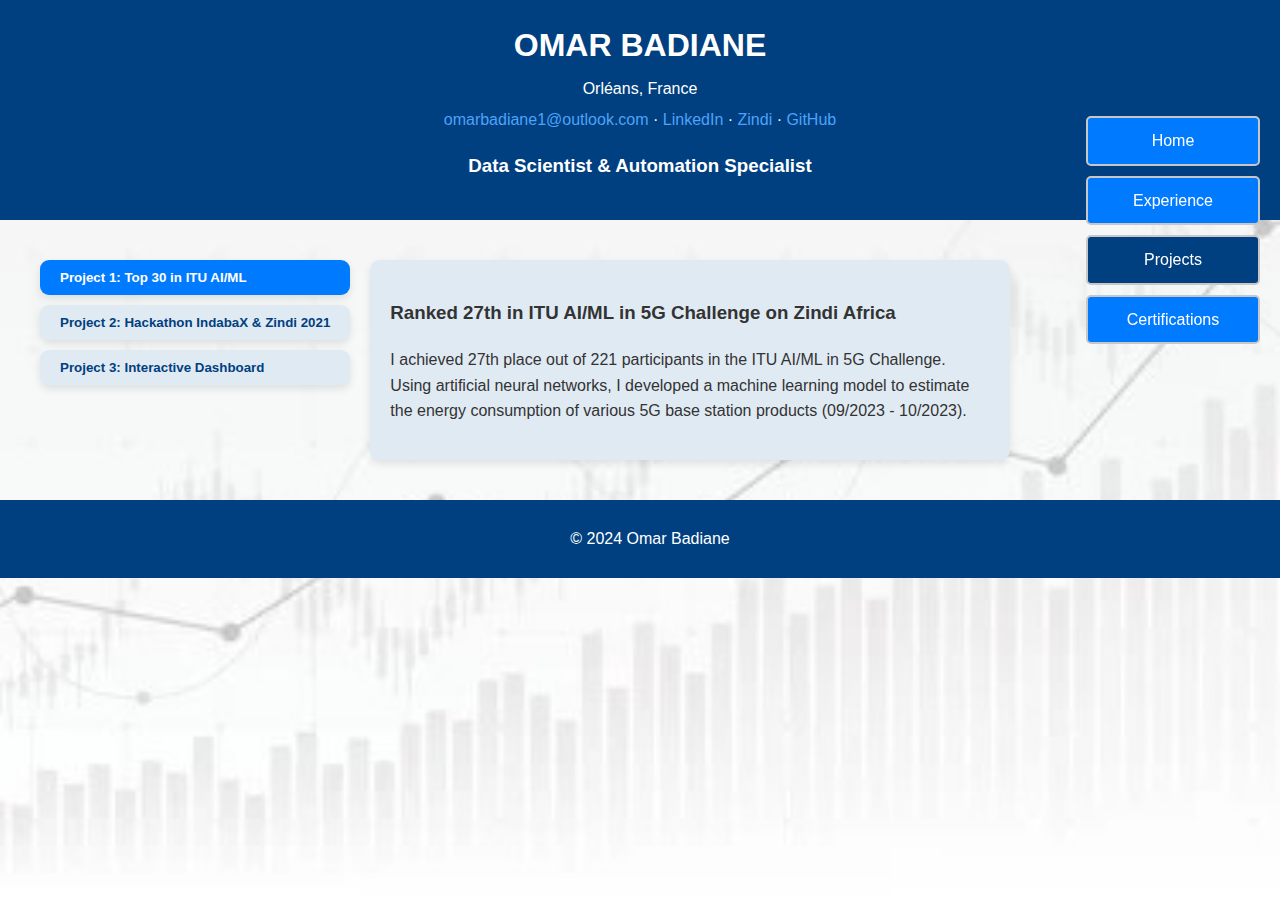
==== projects.html @ 169383ca "Initial upload of portfolio files" ====
<!DOCTYPE html>
<html lang="en">
<head>
    <meta charset="UTF-8">
    <meta name="viewport" content="width=device-width, initial-scale=1.0">
    <link rel="stylesheet" href="style.css">
    <title>Projects - Omar Badiane's Portfolio</title>
    <style>
        /* Add some custom styling for the project stack */
        .projects-container {
            display: flex;
            justify-content: flex-start;
            align-items: flex-start;
            padding: 20px;
        }

        /* Positioning navigation to the left */
        .projects-navigation {
            display: flex;
            flex-direction: column;
            gap: 10px;
            margin-right: 20px;
        }

        .projects-navigation button {
            padding: 10px 20px;
            background-color: #e0eaf3;
            border: 0px solid #333;
            cursor: pointer;
            font-weight: bold;
            border-radius: 9px; /* Makes the button rounded */
            color: #004080;
            transition: background-color 0.3s, color 0.3s;
            text-align: left; /* Align text to the left within the button */
            box-shadow: 0 4px 8px rgba(0, 0, 0, 0.1);
        }

        .projects-navigation button.active {
            background-color: #007bff; /* Blue color for the active state */
            color: #fff;
        }

        .projects-navigation button:hover {
            background-color: #007bff; /* Blue color on hover */
            color: #fff;
        }

        /* Styling the project content */
        .projects-content {
            display: none;
            background-color: #e0eaf3;
            padding: 20px;
            border-radius: 10px;
            width: 60%;
            text-align: left;
            box-shadow: 0 4px 8px rgba(0, 0, 0, 0.1);
        }

        .projects-content.active {
            display: block;
        }
    </style>
</head>
<body>
    <header>
        <div class="title-section">
            <h1>OMAR BADIANE</h1>
            <p>Orléans, France</p>
            <p>  
                 <a href="mailto:omarbadiane1@outlook.com">omarbadiane1@outlook.com</a> ·
                <a href="https://linkedin.com/in/YOUR-LINKEDIN" target="_blank">LinkedIn</a> · 
                <a href="https://zindi.africa/profiles/YOUR-ZINDI" target="_blank">Zindi</a> · 
                <a href="https://github.com/YOUR-GITHUB" target="_blank">GitHub</a>
            </p>
        </div>
        <h3>Data Scientist & Automation Specialist</h3>
    </header>
    
    <nav>
        <ul>
            <li><a href="index.html" class="nav-link">Home</a></li>
            <li><a href="experience.html" class="nav-link">Experience</a></li>
            <li><a href="projects.html" class="nav-link">Projects</a></li>
            <li><a href="certifications.html" class="nav-link">Certifications</a></li>
        </ul>
    </nav>

    <main>
        <section class="projects-container">
            <div class="projects-navigation">
                <button onclick="showProject(0)" class="active">Project 1: Top 30 in ITU AI/ML</button>
                <button onclick="showProject(1)">Project 2: Hackathon IndabaX & Zindi 2021</button>
                <button onclick="showProject(2)">Project 3: Interactive Dashboard</button>
            </div>

            <div id="project-0" class="projects-content active">
                <h3>Ranked 27th in ITU AI/ML in 5G Challenge on Zindi Africa</h3>
                <p>I achieved 27th place out of 221 participants in the ITU AI/ML in 5G Challenge. Using artificial neural networks, I developed a machine learning model to estimate the energy consumption of various 5G base station products (09/2023 - 10/2023).</p>
            </div>

            <div id="project-1" class="projects-content">
                <h3>🏆 Hackathon IndabaX & Zindi 2021</h3>
                <p>My team ranked <strong>4th place</strong> in this hackathon. The challenge was to build a machine learning model to predict whether a Sendy driver would accept, reject, or ignore a delivery request.</p>
                <p>Our focus on data engineering significantly boosted our ranking in the competition.</p>
            </div>

            <div id="project-2" class="projects-content">
                <h3>Project 3: Interactive Dashboard (2023)</h3>
                <p>Designed and implemented an interactive Power BI dashboard that provides clear, detailed performance metrics for clients, improving transparency and decision-making.</p>
            </div>
        </section>
    </main>

    <footer>
        <p>&copy; 2024 Omar Badiane</p>
    </footer>

    <script>
        // Function to show the selected project and hide others
        function showProject(index) {
            // Get all the project content divs
            var projects = document.querySelectorAll('.projects-content');
            var buttons = document.querySelectorAll('.projects-navigation button');
            // Hide all projects and remove active button state
            projects.forEach(function(proj, idx) {
                proj.classList.remove('active');
                buttons[idx].classList.remove('active');
            });
            // Show the selected project
            document.getElementById('project-' + index).classList.add('active');
            buttons[index].classList.add('active');
        }
    </script>
    <script src="script.js"></script>
</body>
</html>
---- style.css ----
body {
    font-family: 'Poppins', sans-serif;
    line-height: 1.6;
    margin: 0;
    padding: 0;
    background-image: url('data-analysis.jpg');
    background-repeat: no-repeat;
    background-position: center; /* Centers the image */
    background-attachment: fixed; /* Keeps the image fixed when scrolling */
    background-size: auto;
    background-size: cover;
    background-color: #f0f8ff; /* Light blue */
    color: #333;
}

header {
    background-color: #004080; /* Dark blue */
    color: white;
    padding: 20px;
    text-align: center;
}

.title-section {
    margin-bottom: 10px;
}

.title-section h1 {
    margin: 0;
}

.title-section p {
    margin: 5px 0;
}

a {
    color: #4ca3fa; /* Blue link color */
    text-decoration: none;
}

a:hover {
    text-decoration: underline;
}

nav {
    position: fixed;
    right: 20px;
    top: 100px;
}

nav ul {
    list-style-type: none;
    padding: 0;
}

nav li {
    margin: 10px 0;
}

nav a {
    display: inline-block;
    width: 150px;
    background-color: #007bff; /* Button background color */
    color: white; /* Button text color */
    padding: 10px; /* Button padding */
    border: 2px solid rgb(199, 199, 199); /* Button border */
    border-radius: 5px; /* Rounded corners */
    text-align: center; /* Center text */
    text-decoration: none; /* Remove underline */
    transition: background-color 0.3s, transform 0.3s; /* Smooth transitions */
}

nav a:hover {
    background-color: #004080; /* Darker color on hover */
    transform: scale(1.05); /* Slightly enlarge on hover */
}

nav a.active {
    background-color: #004080; /* Dark blue color for the selected button */
    color: white; /* Ensures text color is visible on dark background */
}


main {
    margin-right: 200px; /* Adjusted for fixed nav */
    padding: 20px;
}

.hero-img {
    width: 100%;
    max-width: 600px;
    border-radius: 8px;
    margin-bottom: 20px;
}

.home-section {
    text-align: center;
    margin: 20px 0;
    padding: 20px;
    background-color: #e0eaf3; /* #e9ecef Light background for emphasis */
    border-radius: 8px; /* Rounded corners */
    box-shadow: 0 2px 5px rgba(0, 0, 0, 0.1);
}

.intro {
    background-color: white; /* White background for intro */
    padding: 20px;
    border-radius: 8px;
    box-shadow: 0 1px 4px rgba(0, 0, 0, 0.1);
}

footer {
    text-align: center;
    padding: 10px;
    background-color: #004080; /* Same color as header */
    color: white;
    position: relative;
    bottom: 0;
    width: 100%;
}

.highlight {
    background-color: lightgray; /* Highlight color */
    transition: background-color 0.3s ease; /* Smooth transition for highlights */
}

.card {
    border: 1px solid #ddd;
    padding: 16px;
    margin: 16px 0;
    border-radius: 8px;
    box-shadow: 0 2px 4px rgba(0, 0, 0, 0.1);
}

.certificate-image {
    width: 700px;  /* Set a fixed width */
    height: 500px; /* Set a fixed height */
    object-fit: cover; /* Ensures the image fills the specified dimensions without distortion */
    border-radius: 4px;
    margin-top: 8px;
    box-shadow: 0 2px 4px rgba(0, 0, 0, 0.1);
    
}

.card h3 {
    margin: 8px 0;
}

.credential-link {
    font-weight: bold;
   
}
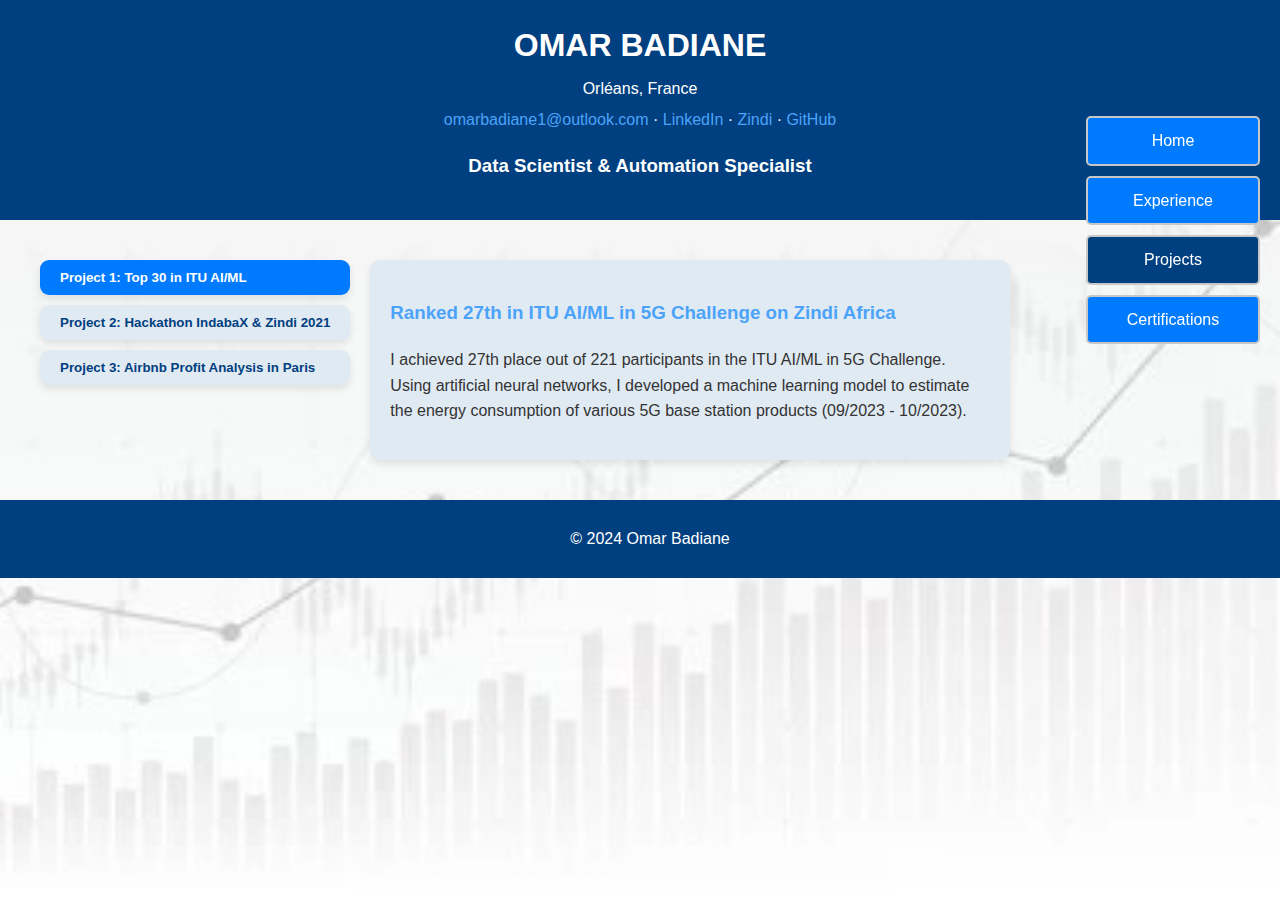
==== commit 75108b52: "projects update" ====
--- a/projects.html
+++ b/projects.html
@@ -66,16 +66,15 @@
         <div class="title-section">
             <h1>OMAR BADIANE</h1>
             <p>Orléans, France</p>
-            <p>  
+            <p>
                  <a href="mailto:omarbadiane1@outlook.com">omarbadiane1@outlook.com</a> ·
-                <a href="https://linkedin.com/in/YOUR-LINKEDIN" target="_blank">LinkedIn</a> · 
-                <a href="https://zindi.africa/profiles/YOUR-ZINDI" target="_blank">Zindi</a> · 
+                <a href="https://linkedin.com/in/YOUR-LINKEDIN" target="_blank">LinkedIn</a> ·
+                <a href="https://zindi.africa/profiles/YOUR-ZINDI" target="_blank">Zindi</a> ·
                 <a href="https://github.com/YOUR-GITHUB" target="_blank">GitHub</a>
             </p>
         </div>
         <h3>Data Scientist & Automation Specialist</h3>
     </header>
-    
     <nav>
         <ul>
             <li><a href="index.html" class="nav-link">Home</a></li>
@@ -90,23 +89,29 @@
             <div class="projects-navigation">
                 <button onclick="showProject(0)" class="active">Project 1: Top 30 in ITU AI/ML</button>
                 <button onclick="showProject(1)">Project 2: Hackathon IndabaX & Zindi 2021</button>
-                <button onclick="showProject(2)">Project 3: Interactive Dashboard</button>
+                <button onclick="showProject(2)">Project 3: Airbnb Profit Analysis in Paris</button>
             </div>
 
             <div id="project-0" class="projects-content active">
-                <h3>Ranked 27th in ITU AI/ML in 5G Challenge on Zindi Africa</h3>
+                <h3><a href="https://zindi.africa/users/SaltigAI">Ranked 27th in ITU AI/ML in 5G Challenge on Zindi Africa</a></h3>
                 <p>I achieved 27th place out of 221 participants in the ITU AI/ML in 5G Challenge. Using artificial neural networks, I developed a machine learning model to estimate the energy consumption of various 5G base station products (09/2023 - 10/2023).</p>
             </div>
 
             <div id="project-1" class="projects-content">
-                <h3>🏆 Hackathon IndabaX & Zindi 2021</h3>
+                <h3><a href="https://zindi.africa/users/SaltigAI">🏆 Hackathon IndabaX & Zindi 2021</a></h3>
                 <p>My team ranked <strong>4th place</strong> in this hackathon. The challenge was to build a machine learning model to predict whether a Sendy driver would accept, reject, or ignore a delivery request.</p>
                 <p>Our focus on data engineering significantly boosted our ranking in the competition.</p>
             </div>
 
             <div id="project-2" class="projects-content">
-                <h3>Project 3: Interactive Dashboard (2023)</h3>
-                <p>Designed and implemented an interactive Power BI dashboard that provides clear, detailed performance metrics for clients, improving transparency and decision-making.</p>
+                <h3> <a href="https://github.com/ByNatO/Obadiane_airbnbvshotels_paris/tree/master">Airbnb Profit Analysis in Paris</a></h3>
+                <p><ul>
+                <li>Conducted a comprehensive analysis of Airbnb listings in Paris, utilizing data from maths.bro (2015) to assess profitability and compare the number of Airbnb apartments to hotel room availability.</li>
+                <li>Created interactive visualizations using Pandas, Geopandas, Matplotlib, and Pylab, including choropleth maps to showcase average profit per housing unit and scatter plots for hotel star ratings.</li>
+                <li>Developed a user-friendly dashboard that highlights the ratio of Airbnb listings to hotel rooms, providing valuable insights into market dynamics and trends in the hospitality sector.</li>
+                <li>Enhanced data storytelling by incorporating detailed legends and annotations to improve clarity and understanding of the visualizations.</li>
+                <li>Technologies: Python, Pandas, Geopandas, Matplotlib, Pylab, Plotly, GeoJSON.</li>
+                </ul></p>
             </div>
         </section>
     </main>
--- a/style.css
+++ b/style.css
@@ -149,3 +149,29 @@
     font-weight: bold;
    
 }
+
+
+/* Smaller mobile screens (phones) */
+@media (max-width: 480px) {
+    /* Further reduce font size */
+    .title-section h1 {
+        font-size: 20px;
+    }
+
+    .title-section p {
+        font-size: 12px;
+    }
+
+    /* Compact padding for smaller screens */
+    body {
+        padding: 5px;
+    }
+
+    main {
+        padding: 10px;
+    }
+
+    footer {
+        font-size: 12px;
+    }
+}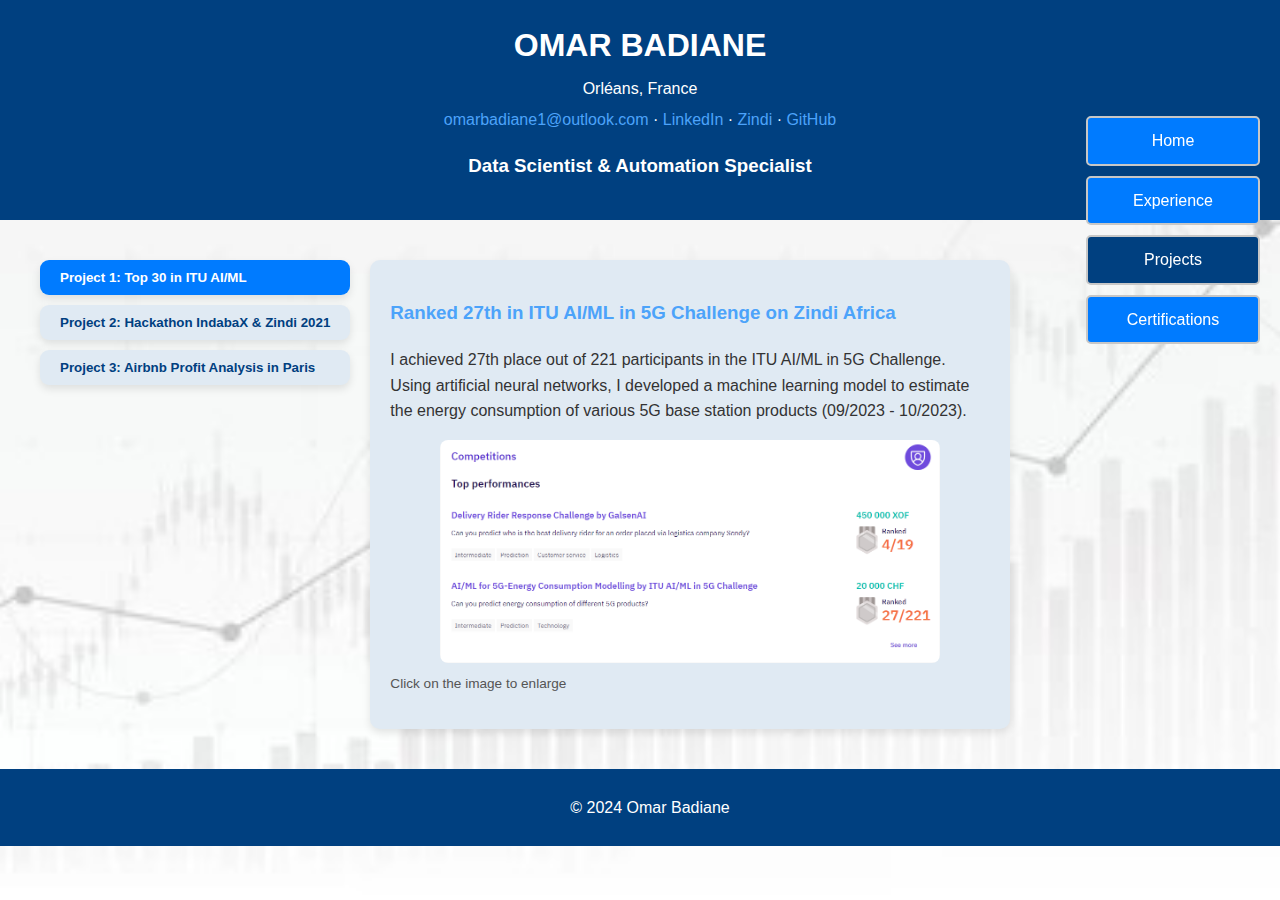
==== commit 96a74a88: "image added to project" ====
--- a/projects.html
+++ b/projects.html
@@ -95,6 +95,8 @@
             <div id="project-0" class="projects-content active">
                 <h3><a href="https://zindi.africa/users/SaltigAI">Ranked 27th in ITU AI/ML in 5G Challenge on Zindi Africa</a></h3>
                 <p>I achieved 27th place out of 221 participants in the ITU AI/ML in 5G Challenge. Using artificial neural networks, I developed a machine learning model to estimate the energy consumption of various 5G base station products (09/2023 - 10/2023).</p>
+            <img src="top performance zindi.png" alt="Ranked 27th in ITU AI/ML" class="project-image" onclick="zoomImage(this)">
+            <p class="click-note">Click on the image to enlarge</p>
             </div>
 
             <div id="project-1" class="projects-content">
@@ -112,6 +114,8 @@
                 <li>Enhanced data storytelling by incorporating detailed legends and annotations to improve clarity and understanding of the visualizations.</li>
                 <li>Technologies: Python, Pandas, Geopandas, Matplotlib, Pylab, Plotly, GeoJSON.</li>
                 </ul></p>
+                <img src="Airbnb profit in Paris 2015.png" alt="Screenshot of Airbnb Profit Analysis in Paris" class="project-image" onclick="zoomImage(this)">
+            <p class="click-note">Click on the image to enlarge</p>
             </div>
         </section>
     </main>
--- a/style.css
+++ b/style.css
@@ -174,4 +174,53 @@
     footer {
         font-size: 12px;
     }
-}+}
+
+
+.project-image {
+    width: 100%;
+    max-width: 500px;
+    height: auto;
+    margin: 10px auto;
+    display: block;
+    border-radius: 8px;
+}
+
+
+/* Modal styling */
+.modal {
+    display: none; /* Hidden by default */
+    position: fixed;
+    z-index: 1000; /* Place it on top */
+    padding-top: 60px;
+    left: 0;
+    top: 0;
+    width: 100%;
+    height: 100%;
+    overflow: auto;
+    background-color: rgba(0, 0, 0, 0.9); /* Dark background */
+}
+
+.modal-content {
+    margin: auto;
+    display: block;
+    width: 80%;
+    max-width: 800px;
+}
+
+.modal-content:hover {
+    cursor: zoom-out;
+}
+
+
+.image-container {
+    position: relative;
+    display: inline-block;
+    text-align: center;
+}
+
+.click-note {
+    font-size: 0.85em;
+    color: #555;
+    margin-top: 5px;
+}
